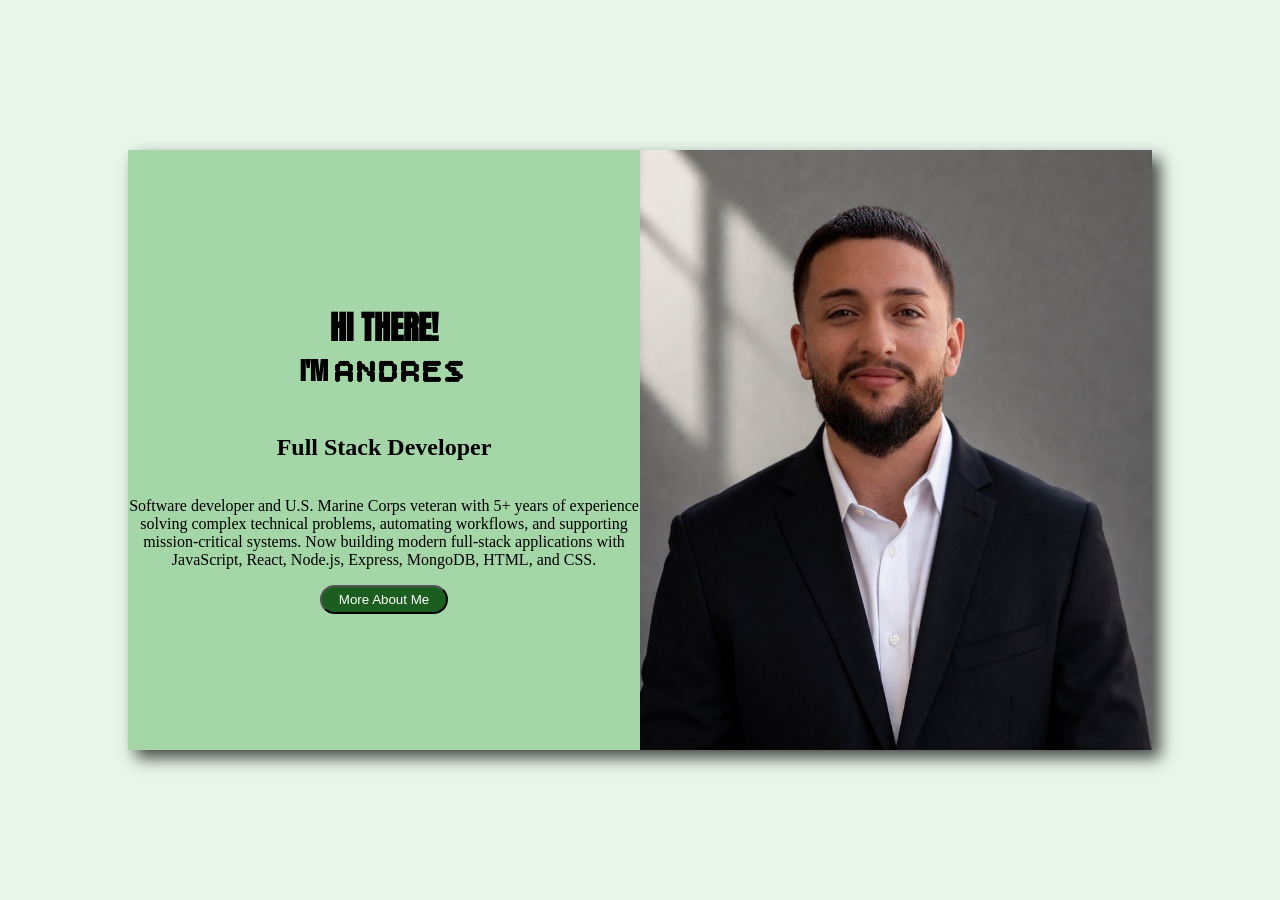
==== index2.html @ ea99e6bc "Created a new landing page. New index2 and style2" ====
<!DOCTYPE html>
<html lang="en">
<head>
    <meta charset="UTF-8">
    <meta name="viewport" content="width=device-width, initial-scale=1.0">
    <title>Home Page</title>
    <link rel="stylesheet" href="./style2.css">
    <link rel="preconnect" href="https://fonts.googleapis.com">
    <link rel="preconnect" href="https://fonts.gstatic.com" crossorigin>
    <link href="https://fonts.googleapis.com/css2?family=Anton&family=JetBrains+Mono:ital,wght@0,100..800;1,100..800&display=swap" rel="stylesheet">
    <link rel="preconnect" href="https://fonts.googleapis.com">
    <link rel="preconnect" href="https://fonts.gstatic.com" crossorigin>
    <link href="https://fonts.googleapis.com/css2?family=Anek+Telugu:wght@100..800&family=Anton&family=Bitcount+Prop+Single:wght@100..900&family=Caveat:wght@400..700&family=JetBrains+Mono:ital,wght@0,100..800;1,100..800&display=swap" rel="stylesheet">
</head>

<body>
    <!-- Body will have background image  -->

    <div class="center-div">
        <!-- Summary & Img Div will be centered 
        with padding to view background img-->
        <div class="summary-div">
            <!-- Summary div will be on the right  -->
            <h1>
                <span class="greeting"> HI THERE! </span> 
                <br> 
                <span class="greeting" style="font-size: x-large;"> I'M</span> 
                <span class="name">ANDRES</span> </h1>
            <h2> Full Stack Developer </h2>
            <p> Software developer and U.S. Marine Corps veteran with 5+ years of experience solving complex technical problems, 
                automating workflows, and supporting mission-critical systems. Now building modern full-stack applications with 
                JavaScript, React, Node.js, Express, MongoDB, HTML, and CSS.
            </p>
            <button class="button"> <a href="./public/experience.html"> More About Me </a> </button>
        </div >
        <div class="img-div">
            <!-- Img div will be on the right  -->
            <img src="./assets/images/Me.jpeg" alt="Professional picture of Andres">
        </div>
    </div>
    
</body>
</html>
---- style2.css ----
html, body {
    height: 100%;
    margin: 0;
}

body {
    background-color: #E8F5E9;
    position: relative;

}

.center-div {
    background-color: #A5D6A7;
    box-shadow: 8px 8px 15px rgba(0, 0, 0, .7);
    width: 80%;
    height: 600px;

    position: absolute;
    top: 50%;
    left: 50%;
    transform: translate(-50%, -50%);

    display: flex; /* replacing positioning on .img-div*/
}

.img-div img {
    height: 100%;
    width: 100%;
    object-fit: block;
    display: block;
}

.img-div {
    display: inline-block;
    /* position: relative;
    left: 50%;
    bottom: 65%; */
    width: 50%;
    height: auto;
    /* border: 2px dashed red */
}

.summary-div {
    /* border: 2px dashed black; */
    width: 50%;
    display: flex;
    flex-direction: column;
    justify-content: center;
    align-items: center;
    /* position: relative; */
    text-align: center;
}

.greeting {
    font-family: "Anton", sans-serif;
    font-weight: 0;
}

.name {
    font-family: "Bitcount Prop Single", system-ui, -apple-system, BlinkMacSystemFont, 'Segoe UI', Roboto, Oxygen, Ubuntu, Cantarell, 'Open Sans', 'Helvetica Neue', sans-serif
}

.button {
    background-color: #1B5E20;
    text-align: center;
    width: 25%;
    border-radius: 20px;
    padding: 5px;
    margin-bottom: 5px;
}
a {
    color: white;
    text-decoration: none;
}
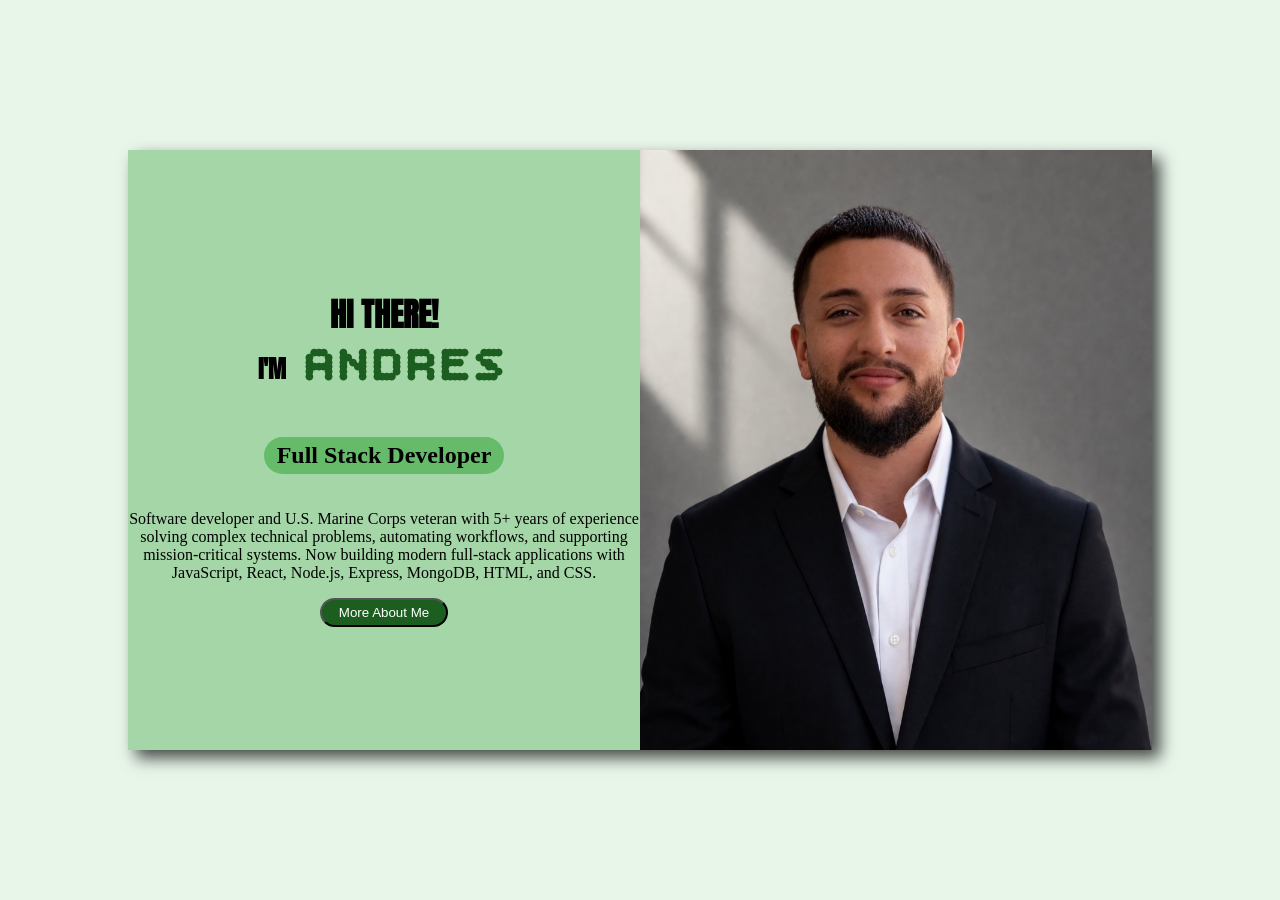
==== commit bc42b2ea: "Implemented button for new landing page to test" ====
--- a/index2.html
+++ b/index2.html
@@ -31,7 +31,7 @@
                 automating workflows, and supporting mission-critical systems. Now building modern full-stack applications with 
                 JavaScript, React, Node.js, Express, MongoDB, HTML, and CSS.
             </p>
-            <button class="button"> <a href="./public/experience.html"> More About Me </a> </button>
+            <button class="button"> <a href="./index.html"> More About Me </a> </button>
         </div >
         <div class="img-div">
             <!-- Img div will be on the right  -->
--- a/style2.css
+++ b/style2.css
@@ -7,6 +7,18 @@
     background-color: #E8F5E9;
     position: relative;
 
+}
+
+a {
+    color: white;
+    text-decoration: none;
+}
+
+h2 {
+    background-color: #66BB6A;
+    width: 45%;
+    padding: 5px;
+    border-radius: 20px;
 }
 
 .center-div {
@@ -57,7 +69,10 @@
 }
 
 .name {
-    font-family: "Bitcount Prop Single", system-ui, -apple-system, BlinkMacSystemFont, 'Segoe UI', Roboto, Oxygen, Ubuntu, Cantarell, 'Open Sans', 'Helvetica Neue', sans-serif
+    font-family: "Bitcount Prop Single", system-ui, -apple-system, BlinkMacSystemFont, 'Segoe UI', Roboto, Oxygen, Ubuntu, Cantarell, 'Open Sans', 'Helvetica Neue', sans-serif;
+    color: #1B5E20;
+    font-size: 3rem;
+    padding-left: 13px;
 }
 
 .button {
@@ -68,8 +83,5 @@
     padding: 5px;
     margin-bottom: 5px;
 }
-a {
-    color: white;
-    text-decoration: none;
-} 
 
+
